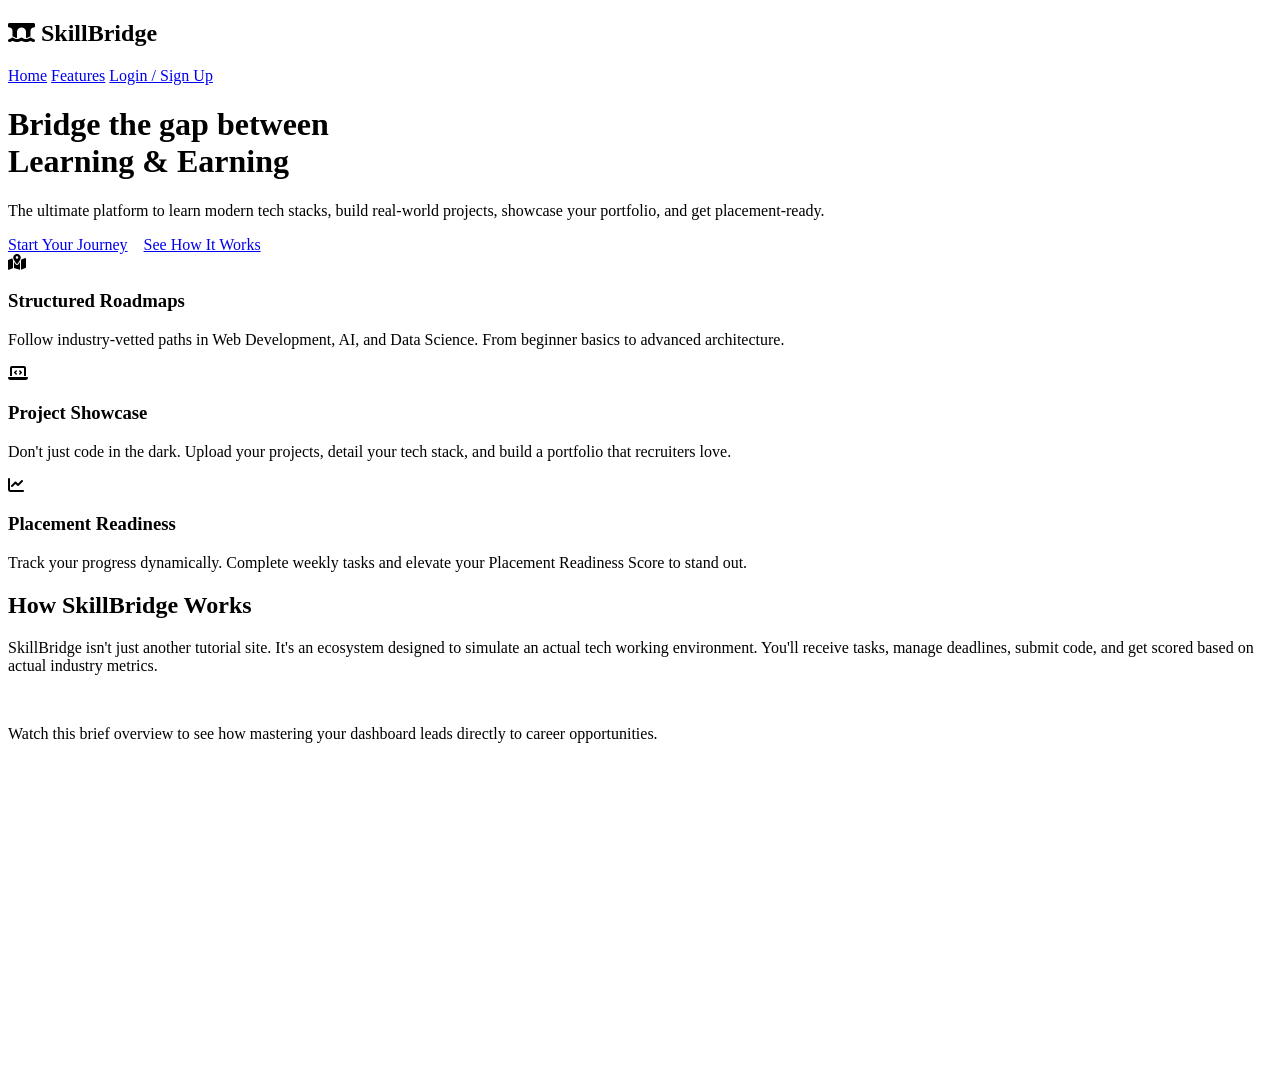
==== index.html @ 39e092ce "Add initial index.html for SkillBridge platform Initial HTML structure for SkillBridge platform with" ====
<!DOCTYPE html>
<html lang="en">
<head>
  <meta charset="UTF-8">
  <meta name="viewport" content="width=device-width, initial-scale=1.0">
  <title>SkillBridge | Industry Readiness Platform</title>
  <link rel="stylesheet" href="css/style.css">
  <link rel="stylesheet" href="https://cdnjs.cloudflare.com/ajax/libs/font-awesome/6.4.0/css/all.min.css">
</head>
<body>
  <nav class="navbar">
    <h2><i class="fa-solid fa-bridge-water"></i> SkillBridge</h2>
    <div class="nav-links">
      <a href="index.html">Home</a>
      <a href="#features">Features</a>
      <a href="login.html" class="btn btn-primary">Login / Sign Up</a>
    </div>
  </nav>

  <header class="hero">
    <h1>Bridge the gap between <br> <span class="text-gradient">Learning & Earning</span></h1>
    <p>The ultimate platform to learn modern tech stacks, build real-world projects, showcase your portfolio, and get placement-ready.</p>
    <div style="display: flex; gap: 1rem;">
      <a href="login.html" class="btn btn-primary">Start Your Journey</a>
      <a href="#video" class="btn btn-outline">See How It Works</a>
    </div>
  </header>

  <section id="features" class="features-grid">
    <div class="glass-card">
      <i class="fa-solid fa-map-location-dot feature-icon"></i>
      <h3>Structured Roadmaps</h3>
      <p>Follow industry-vetted paths in Web Development, AI, and Data Science. From beginner basics to advanced architecture.</p>
    </div>
    <div class="glass-card">
      <i class="fa-solid fa-laptop-code feature-icon"></i>
      <h3>Project Showcase</h3>
      <p>Don't just code in the dark. Upload your projects, detail your tech stack, and build a portfolio that recruiters love.</p>
    </div>
    <div class="glass-card">
      <i class="fa-solid fa-chart-line feature-icon"></i>
      <h3>Placement Readiness</h3>
      <p>Track your progress dynamically. Complete weekly tasks and elevate your Placement Readiness Score to stand out.</p>
    </div>
  </section>

  <section id="video" class="video-section">
    <div class="video-text">
      <h2>How <span class="text-gradient">SkillBridge</span> Works</h2>
      <p>SkillBridge isn't just another tutorial site. It's an ecosystem designed to simulate an actual tech working environment. You'll receive tasks, manage deadlines, submit code, and get scored based on actual industry metrics.</p>
      <br>
      <p>Watch this brief overview to see how mastering your dashboard leads directly to career opportunities.</p>
    </div>
    <div class="video-container">
      <iframe width="100%" height="315" src="https://www.youtube.com/embed/dQw4w9WgXcQ?controls=0" title="Platform Overview" frameborder="0" allow="accelerometer; autoplay; clipboard-write; encrypted-media; gyroscope; picture-in-picture" allowfullscreen></iframe>
    </div>
  </section>
</body>
</html>
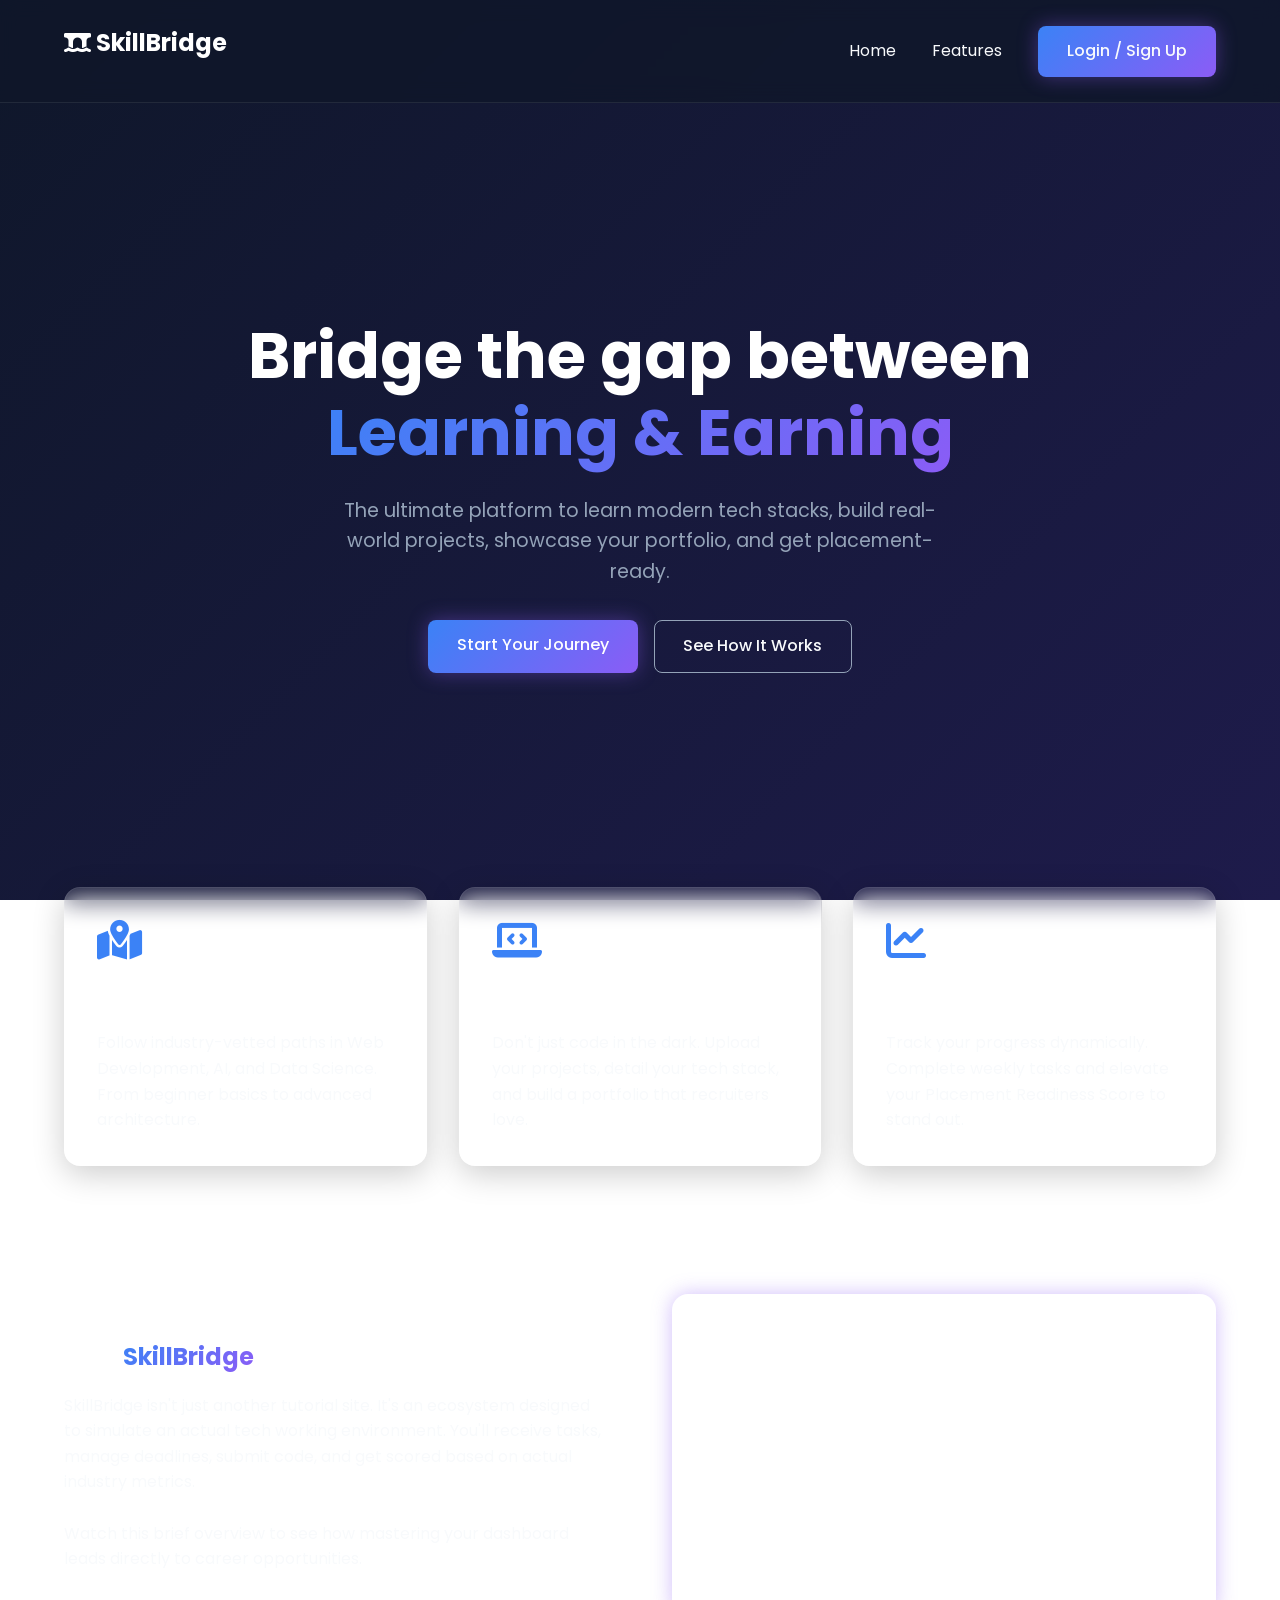
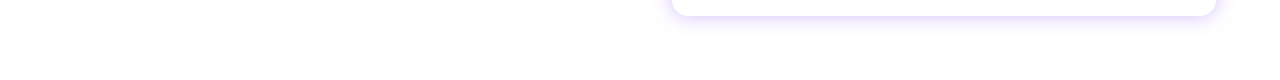
==== commit 968df9dd: "Fix HTML encoding issues in index.html" ====
--- a/index.html
+++ b/index.html
@@ -4,7 +4,7 @@
   <meta charset="UTF-8">
   <meta name="viewport" content="width=device-width, initial-scale=1.0">
   <title>SkillBridge | Industry Readiness Platform</title>
-  <link rel="stylesheet" href="css/style.css">
+  <link rel="stylesheet" href="style.css">
   <link rel="stylesheet" href="https://cdnjs.cloudflare.com/ajax/libs/font-awesome/6.4.0/css/all.min.css">
 </head>
 <body>
--- a/style.css
+++ b/style.css
@@ -0,0 +1,246 @@
+/* =========================================
+   base & variables
+   ========================================= */
+@import url('https://fonts.googleapis.com/css2?family=Poppins:wght@300;400;500;600;700&display=swap');
+
+:root {
+  /* Premium Dark Blue/Purple Theme */
+  --bg-primary: #0f172a;
+  --bg-secondary: #1e1b4b;
+  --text-main: #f8fafc;
+  --text-muted: #94a3b8;
+  --accent-gradient: linear-gradient(135deg, #3b82f6 0%, #8b5cf6 100%);
+  --accent-glow: 0 0 20px rgba(139, 92, 246, 0.4);
+  
+  /* Glassmorphism */
+  --glass-bg: rgba(255, 255, 255, 0.03);
+  --glass-border: rgba(255, 255, 255, 0.08);
+  
+  --radius: 16px;
+  --transition: all 0.3s ease;
+}
+
+* {
+  margin: 0;
+  padding: 0;
+  box-sizing: border-box;
+  font-family: 'Poppins', sans-serif;
+}
+
+body {
+  background: linear-gradient(135deg, var(--bg-primary), var(--bg-secondary));
+  background-attachment: fixed;
+  color: var(--text-main);
+  line-height: 1.6;
+  min-height: 100vh;
+}
+
+/* =========================================
+   Reusable UI Components
+   ========================================= */
+.glass-card {
+  background: var(--glass-bg);
+  backdrop-filter: blur(12px);
+  -webkit-backdrop-filter: blur(12px);
+  border: 1px solid var(--glass-border);
+  border-radius: var(--radius);
+  padding: 2rem;
+  box-shadow: 0 8px 32px rgba(0, 0, 0, 0.2);
+  transition: var(--transition);
+}
+
+.glass-card:hover {
+  transform: translateY(-5px);
+  border-color: rgba(255, 255, 255, 0.15);
+  box-shadow: 0 12px 40px rgba(0, 0, 0, 0.3);
+}
+
+.btn {
+  display: inline-block;
+  padding: 0.8rem 1.8rem;
+  border-radius: 8px;
+  text-decoration: none;
+  font-weight: 500;
+  cursor: pointer;
+  transition: var(--transition);
+  border: none;
+  font-size: 1rem;
+}
+
+.btn-primary {
+  background: var(--accent-gradient);
+  color: #fff;
+  box-shadow: var(--accent-glow);
+}
+
+.btn-primary:hover {
+  box-shadow: 0 0 30px rgba(139, 92, 246, 0.7);
+  transform: scale(1.02);
+}
+
+.btn-outline {
+  background: transparent;
+  color: var(--text-main);
+  border: 1px solid var(--text-muted);
+}
+
+.btn-outline:hover {
+  border-color: var(--text-main);
+  background: rgba(255, 255, 255, 0.05);
+}
+
+/* Typography */
+h1, h2, h3 { color: #fff; margin-bottom: 1rem; }
+.text-gradient {
+  background: var(--accent-gradient);
+  -webkit-background-clip: text;
+  -webkit-text-fill-color: transparent;
+}
+.section-title { text-align: center; font-size: 2.5rem; margin-bottom: 3rem; }
+
+/* =========================================
+   Layout & Navigation
+   ========================================= */
+.navbar {
+  display: flex;
+  justify-content: space-between;
+  align-items: center;
+  padding: 1.5rem 5%;
+  background: rgba(15, 23, 42, 0.8);
+  backdrop-filter: blur(10px);
+  position: sticky;
+  top: 0;
+  z-index: 100;
+  border-bottom: 1px solid var(--glass-border);
+}
+
+.nav-links a {
+  color: var(--text-main);
+  text-decoration: none;
+  margin-left: 2rem;
+  transition: var(--transition);
+}
+
+.nav-links a:hover { color: #8b5cf6; }
+
+/* =========================================
+   Landing Page (Index)
+   ========================================= */
+.hero {
+  display: flex;
+  flex-direction: column;
+  align-items: center;
+  justify-content: center;
+  text-align: center;
+  padding: 8rem 5% 4rem;
+  min-height: 80vh;
+}
+
+.hero h1 { font-size: 4rem; margin-bottom: 1.5rem; line-height: 1.2; }
+.hero p { font-size: 1.2rem; color: var(--text-muted); max-width: 600px; margin-bottom: 2rem; }
+
+.features-grid {
+  display: grid;
+  grid-template-columns: repeat(auto-fit, minmax(300px, 1fr));
+  gap: 2rem;
+  padding: 4rem 5%;
+}
+
+.feature-icon {
+  font-size: 2.5rem;
+  color: #3b82f6;
+  margin-bottom: 1.5rem;
+}
+
+.video-section {
+  padding: 4rem 5%;
+  display: flex;
+  align-items: center;
+  gap: 4rem;
+}
+
+.video-container {
+  flex: 1;
+  border-radius: var(--radius);
+  overflow: hidden;
+  box-shadow: var(--accent-glow);
+}
+
+.video-text { flex: 1; }
+
+/* =========================================
+   Forms (Login, Upload)
+   ========================================= */
+.auth-container {
+  min-height: calc(100vh - 80px);
+  display: flex;
+  align-items: center;
+  justify-content: center;
+  padding: 2rem;
+}
+
+.form-group { margin-bottom: 1.5rem; }
+.form-group label { display: block; margin-bottom: 0.5rem; color: var(--text-muted); }
+.form-control {
+  width: 100%;
+  padding: 1rem;
+  background: rgba(255, 255, 255, 0.05);
+  border: 1px solid var(--glass-border);
+  border-radius: 8px;
+  color: #fff;
+  transition: var(--transition);
+}
+.form-control:focus {
+  outline: none;
+  border-color: #8b5cf6;
+  background: rgba(255, 255, 255, 0.1);
+}
+
+/* =========================================
+   Dashboard UI
+   ========================================= */
+.dashboard-layout { display: flex; min-height: 100vh; }
+
+.sidebar {
+  width: 250px;
+  background: rgba(15, 23, 42, 0.95);
+  border-right: 1px solid var(--glass-border);
+  padding: 2rem;
+}
+
+.main-content {
+  flex: 1;
+  padding: 3rem;
+}
+
+.stats-grid {
+  display: grid;
+  grid-template-columns: repeat(auto-fit, minmax(250px, 1fr));
+  gap: 2rem;
+  margin-bottom: 3rem;
+}
+
+.progress-bar-bg {
+  width: 100%;
+  height: 12px;
+  background: rgba(255,255,255,0.1);
+  border-radius: 10px;
+  overflow: hidden;
+  margin-top: 1rem;
+}
+
+.progress-fill {
+  height: 100%;
+  background: var(--accent-gradient);
+  width: 0%; /* Dynamic via JS */
+  transition: width 1s ease-in-out;
+}
+
+.task-list { list-style: none; }
+.task-item {
+  display: flex;
+  align-items: center;
+  padding: 1rem;
+  border-bottom: 1px solid var(--glass-border);
+}
+.task-item input { margin-right: 1rem; cursor: pointer; }
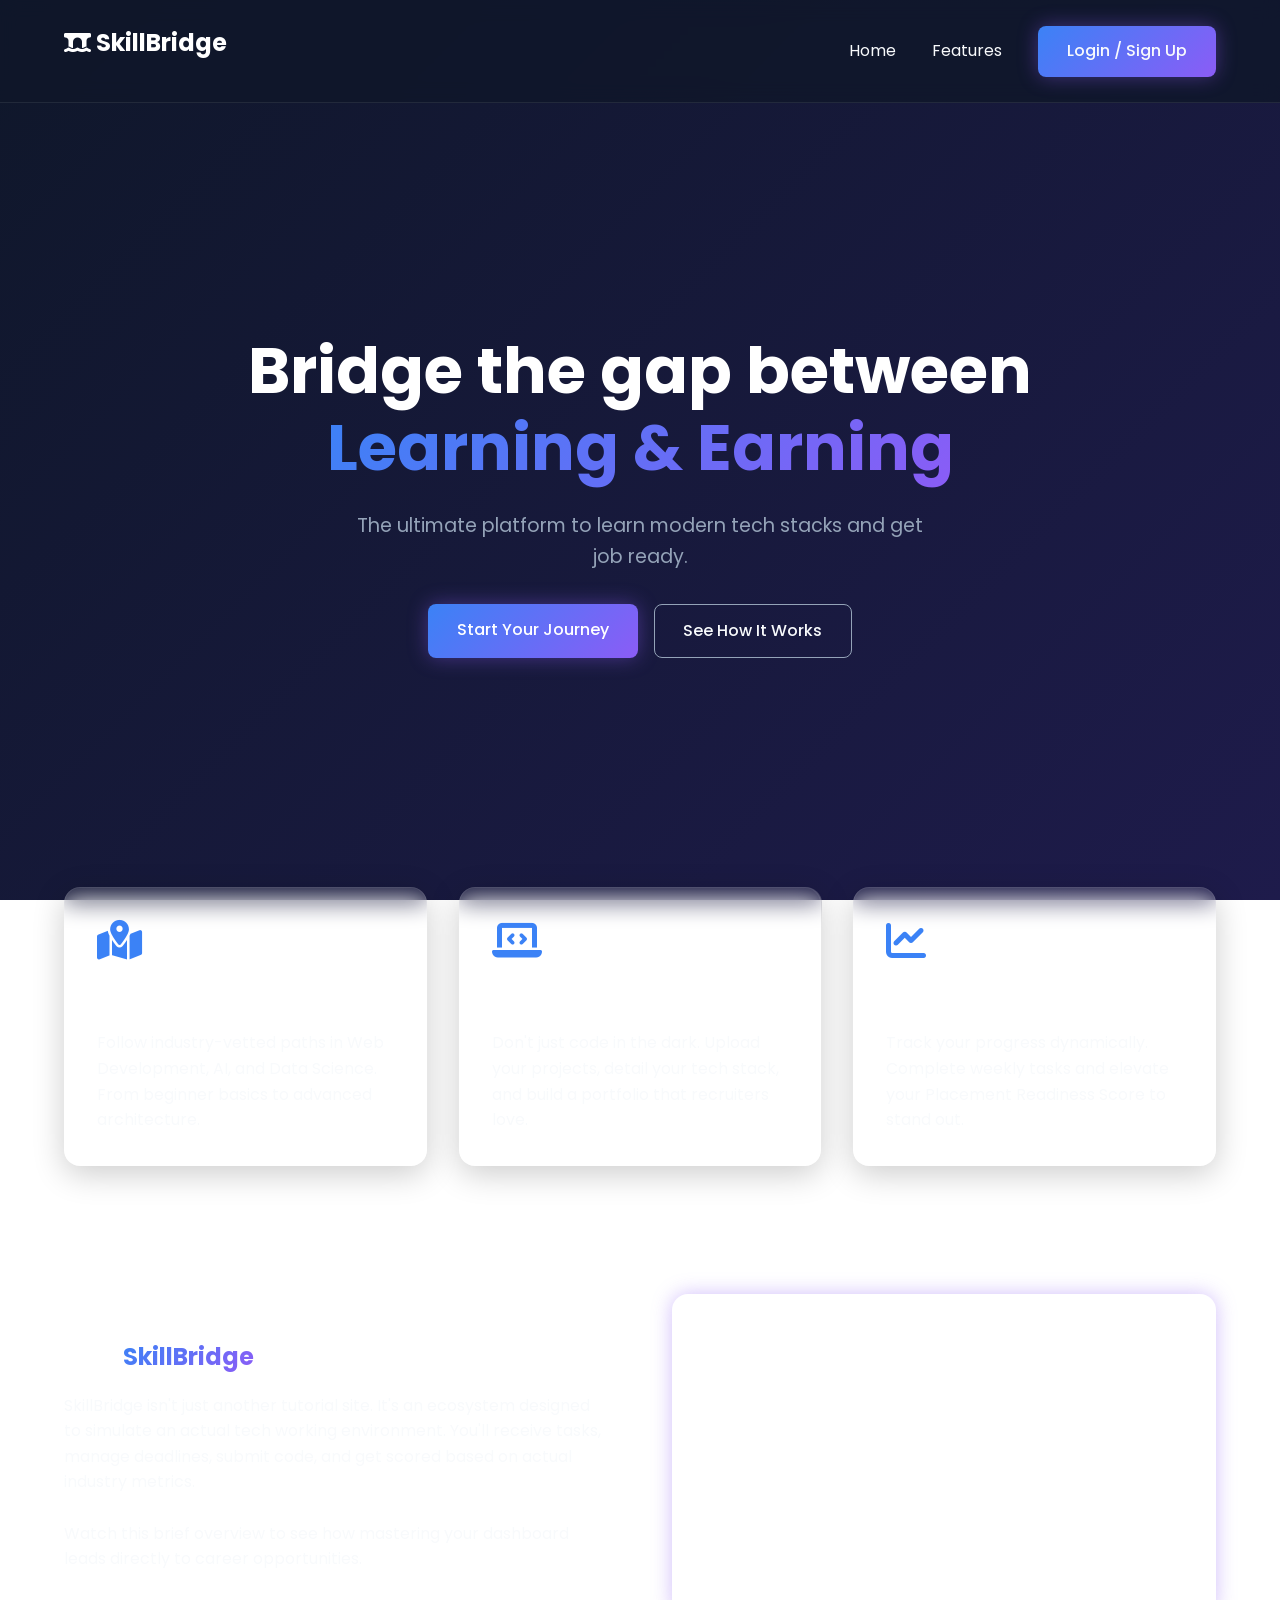
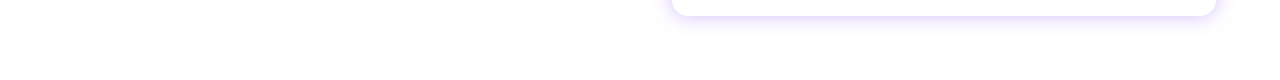
==== commit 19fca2b8: "Update index.html" ====
--- a/index.html
+++ b/index.html
@@ -8,23 +8,23 @@
   <link rel="stylesheet" href="https://cdnjs.cloudflare.com/ajax/libs/font-awesome/6.4.0/css/all.min.css">
 </head>
 <body>
-  <nav class="navbar">
+<nav class="navbar">
     <h2><i class="fa-solid fa-bridge-water"></i> SkillBridge</h2>
     <div class="nav-links">
-      <a href="index.html">Home</a>
-      <a href="#features">Features</a>
-      <a href="login.html" class="btn btn-primary">Login / Sign Up</a>
+        <a href="index.html">Home</a>
+        <a href="#features">Features</a>
+        <a href="login.html" class="btn btn-primary">Login / Sign Up</a>
     </div>
-  </nav>
+</nav>
 
-  <header class="hero">
+<header class="hero">
     <h1>Bridge the gap between <br> <span class="text-gradient">Learning & Earning</span></h1>
-    <p>The ultimate platform to learn modern tech stacks, build real-world projects, showcase your portfolio, and get placement-ready.</p>
+    <p>The ultimate platform to learn modern tech stacks and get job ready.</p>
     <div style="display: flex; gap: 1rem;">
-      <a href="login.html" class="btn btn-primary">Start Your Journey</a>
-      <a href="#video" class="btn btn-outline">See How It Works</a>
+        <a href="login.html" class="btn btn-primary">Start Your Journey</a>
+        <a href="#video" class="btn btn-outline">See How It Works</a>
     </div>
-  </header>
+</header>
 
   <section id="features" class="features-grid">
     <div class="glass-card">
